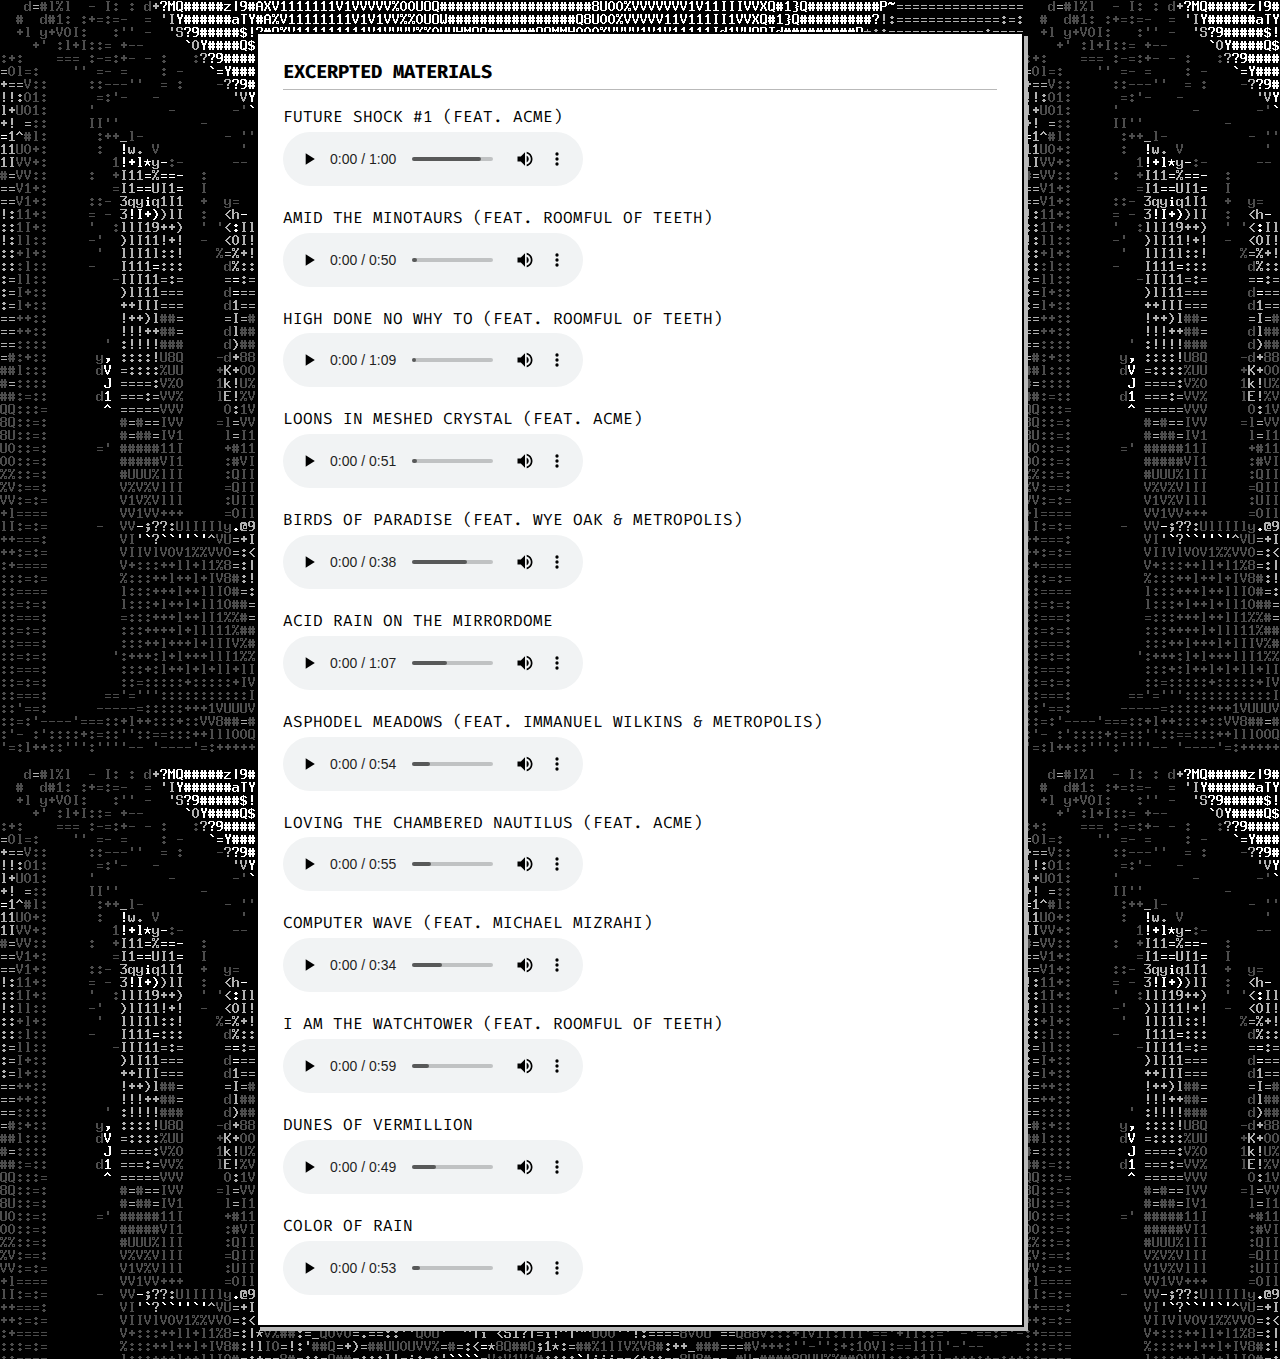
==== excerpted-materials/index.html @ 85d44180 "add excerpted" ====
<!DOCTYPE html>
<html lang="en">

<head>
  <meta charset="UTF-8">
  <meta name="viewport" content="width=device-width, initial-scale=1.0">
  <title>EXCERPTED MATERIALS</title>
  <link rel="stylesheet" href="../style.css">
  <style>
    h4 {
      margin-top: 1rem;
      margin-bottom: .3rem;
      font-size: 16px;
      text-transform: uppercase;
    }
  </style>
</head>

<body>
  <main>
    <div class="card content">
      <h3>EXCERPTED MATERIALS</h3>
      <h4>Future Shock #1 (feat. ACME)</h4>
      <audio src="trax/FutureShock1.mp3" controls></audio>
      <h4>Amid the Minotaurs (feat. Roomful of Teeth)</h4>
      <audio src="trax/AmidtheMinotaurs.mp3" controls></audio>
      <h4>High Done No Why To (feat. Roomful of Teeth)</h4>
      <audio src="trax/HighDoneNoWhyTo.mp3" controls></audio>
      <h4>Loons in Meshed Crystal (feat. ACME)</h4>
      <audio src="trax/LoonsinMeshedCrystal.mp3" controls></audio>
      <h4>Birds of Paradise (feat. Wye Oak & Metropolis)</h4>
      <audio src="trax/BirdsofParadise.mp3" controls></audio>
      <h4>Acid Rain on the Mirrordome</h4>
      <audio src="trax/AcidRainontheMirroredDome.mp3" controls></audio>
      <h4>Asphodel Meadows (feat. Immanuel Wilkins & Metropolis)</h4>
      <audio src="trax/AsphodelMeadows.mp3" controls></audio>
      <h4>Loving the Chambered Nautilus (feat. ACME)</h4>
      <audio src="trax/LovingChamberedNautilus.mp3" controls></audio>
      <h4>Computer Wave (feat. Michael Mizrahi)</h4>
      <audio src="trax/ComputerWave.mp3" controls></audio>
      <h4>I am the Watchtower (feat. Roomful of Teeth)</h4>
      <audio src="trax/IamtheWatchtower.mp3" controls></audio>
      <h4>Dunes of Vermillion</h4>
      <audio src="trax/DunesofVermillion.mp3" controls></audio>
      <h4>Color of Rain</h4>
      <audio src="trax/ColorofRain.mp3" controls></audio>
    </div>
  </main>
</body>

</html>
---- style.css ----
@import url("https://fonts.googleapis.com/css2?family=Fira+Code:wght@300;400;500&display=swap");

:root {
  --wb-gray: rgb(185, 185, 185);
}

* {
  box-sizing: border-box;
  margin: 0;
}
html {
  background-image: url("images/background.png");
}

body {
  font-family: "Fira Code", monospace;
  font-size: 16px;
}

a {
  color: black;
  text-decoration: none;
  text-underline-offset: 5px;
}

a:hover {
  text-decoration: underline black dotted 2px;
}

.content a {
  text-decoration-thickness: 3px;
}

ul {
  list-style-type: none;
  overflow: hidden;

  display: flex;
  gap: 15px;
}

li {
  display: block;
  text-align: center;
}

.card {
  border: 2px solid black;
  /* box-shadow: 5px 5px 0 -2px #fff,
				5px 5px black; */
  box-shadow: 4px 4px var(--wb-gray);
  background-color: white;
}

main {
  margin: 2em 20%;
}

/* main> :nth-child(odd) {
			box-shadow: 5px 5px 0 -2px #6F6CFF,
				5px 5px black;
		}

		main> :nth-child(even) {
			box-shadow: 5px 5px 0 -2px #8AFF6C,
				5px 5px black;
		} */

header {
  padding: 15px;
  display: flex;
  justify-content: space-between;

  margin: 15px;
}

.content {
  padding: 25px;
  margin: 30px 0;
}

.content > h2 {
  margin: 15px 0 0 0;
}
.content > p {
  margin: 0 0 15px 0;
}

footer {
  text-align: center;
  margin-bottom: 2em;
}

h3 {
  border-bottom: 1px solid var(--wb-gray);
  margin-bottom: 10px;
  padding-bottom: 5px;
}
h4 {
  font-weight: normal;
}
.logo {
  border-bottom: none;
  margin-bottom: 0px;
  padding-bottom: 0px;
}
@media only screen and (max-width: 800px) {
  body {
    font-size: 13px;
  }
  main {
    margin: 2em 15px;
  }
  .content {
    padding: 15px;
  }
}
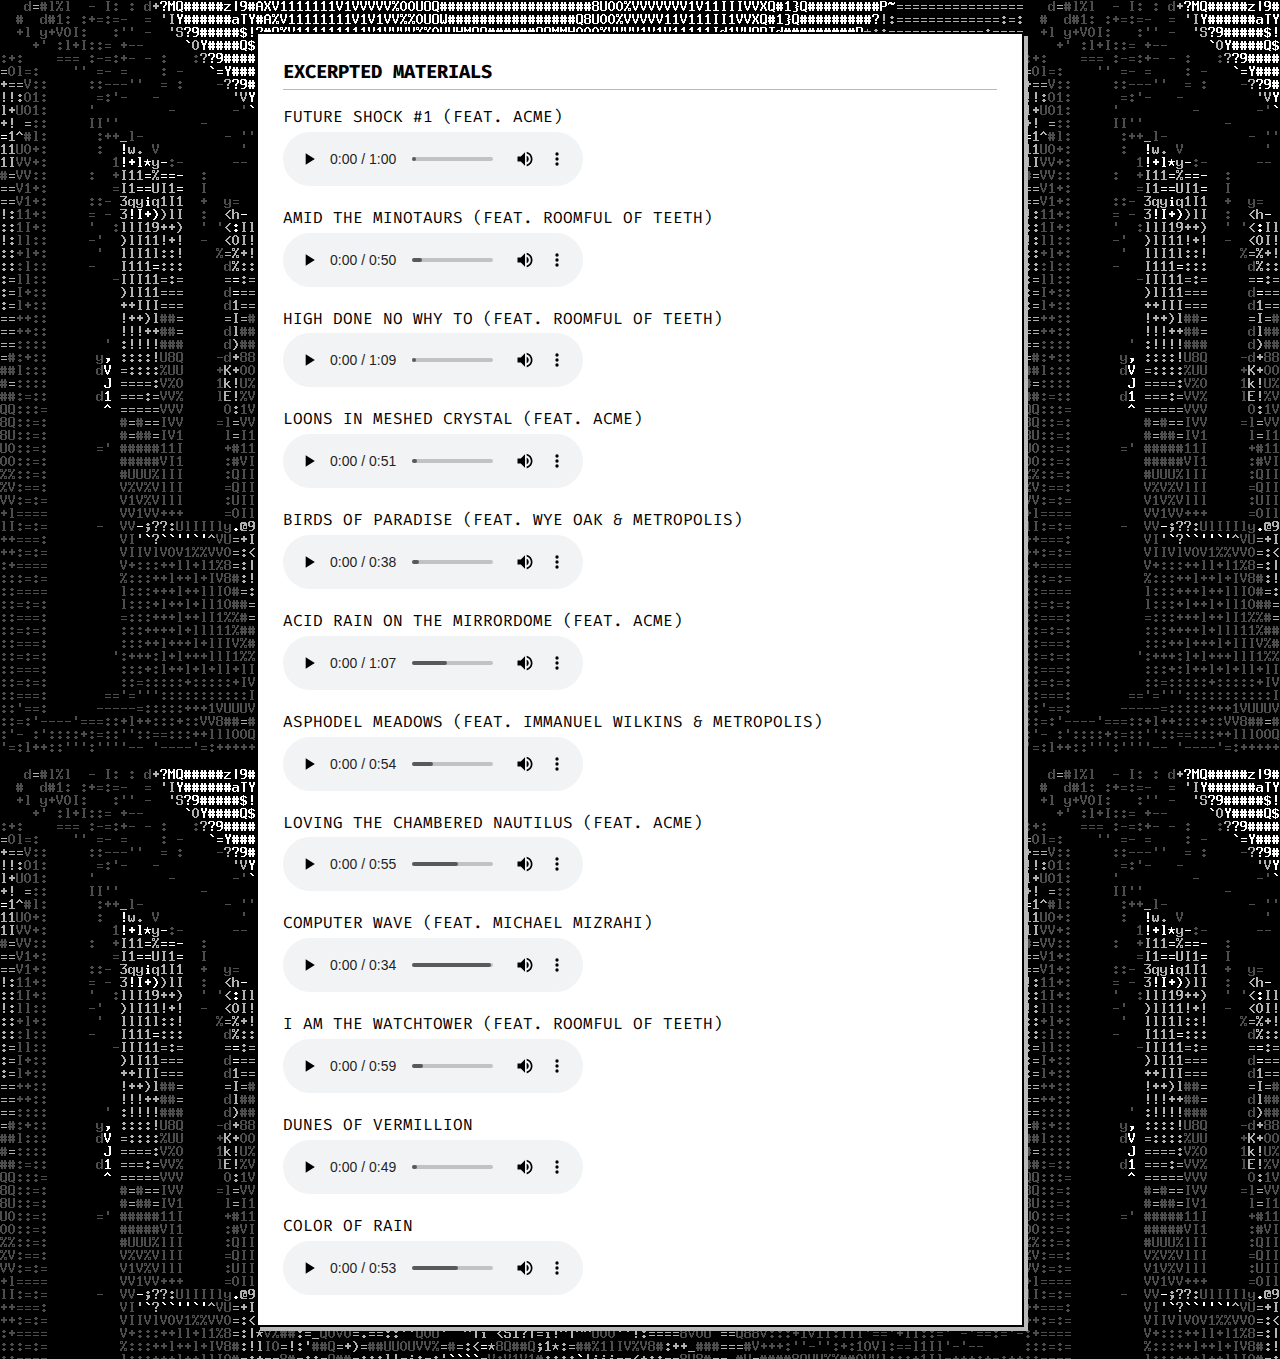
==== commit fbcd9ded: "add feat acme" ====
--- a/excerpted-materials/index.html
+++ b/excerpted-materials/index.html
@@ -30,7 +30,7 @@
       <audio src="trax/LoonsinMeshedCrystal.mp3" controls></audio>
       <h4>Birds of Paradise (feat. Wye Oak & Metropolis)</h4>
       <audio src="trax/BirdsofParadise.mp3" controls></audio>
-      <h4>Acid Rain on the Mirrordome</h4>
+      <h4>Acid Rain on the Mirrordome (feat. ACME)</h4>
       <audio src="trax/AcidRainontheMirroredDome.mp3" controls></audio>
       <h4>Asphodel Meadows (feat. Immanuel Wilkins & Metropolis)</h4>
       <audio src="trax/AsphodelMeadows.mp3" controls></audio>
